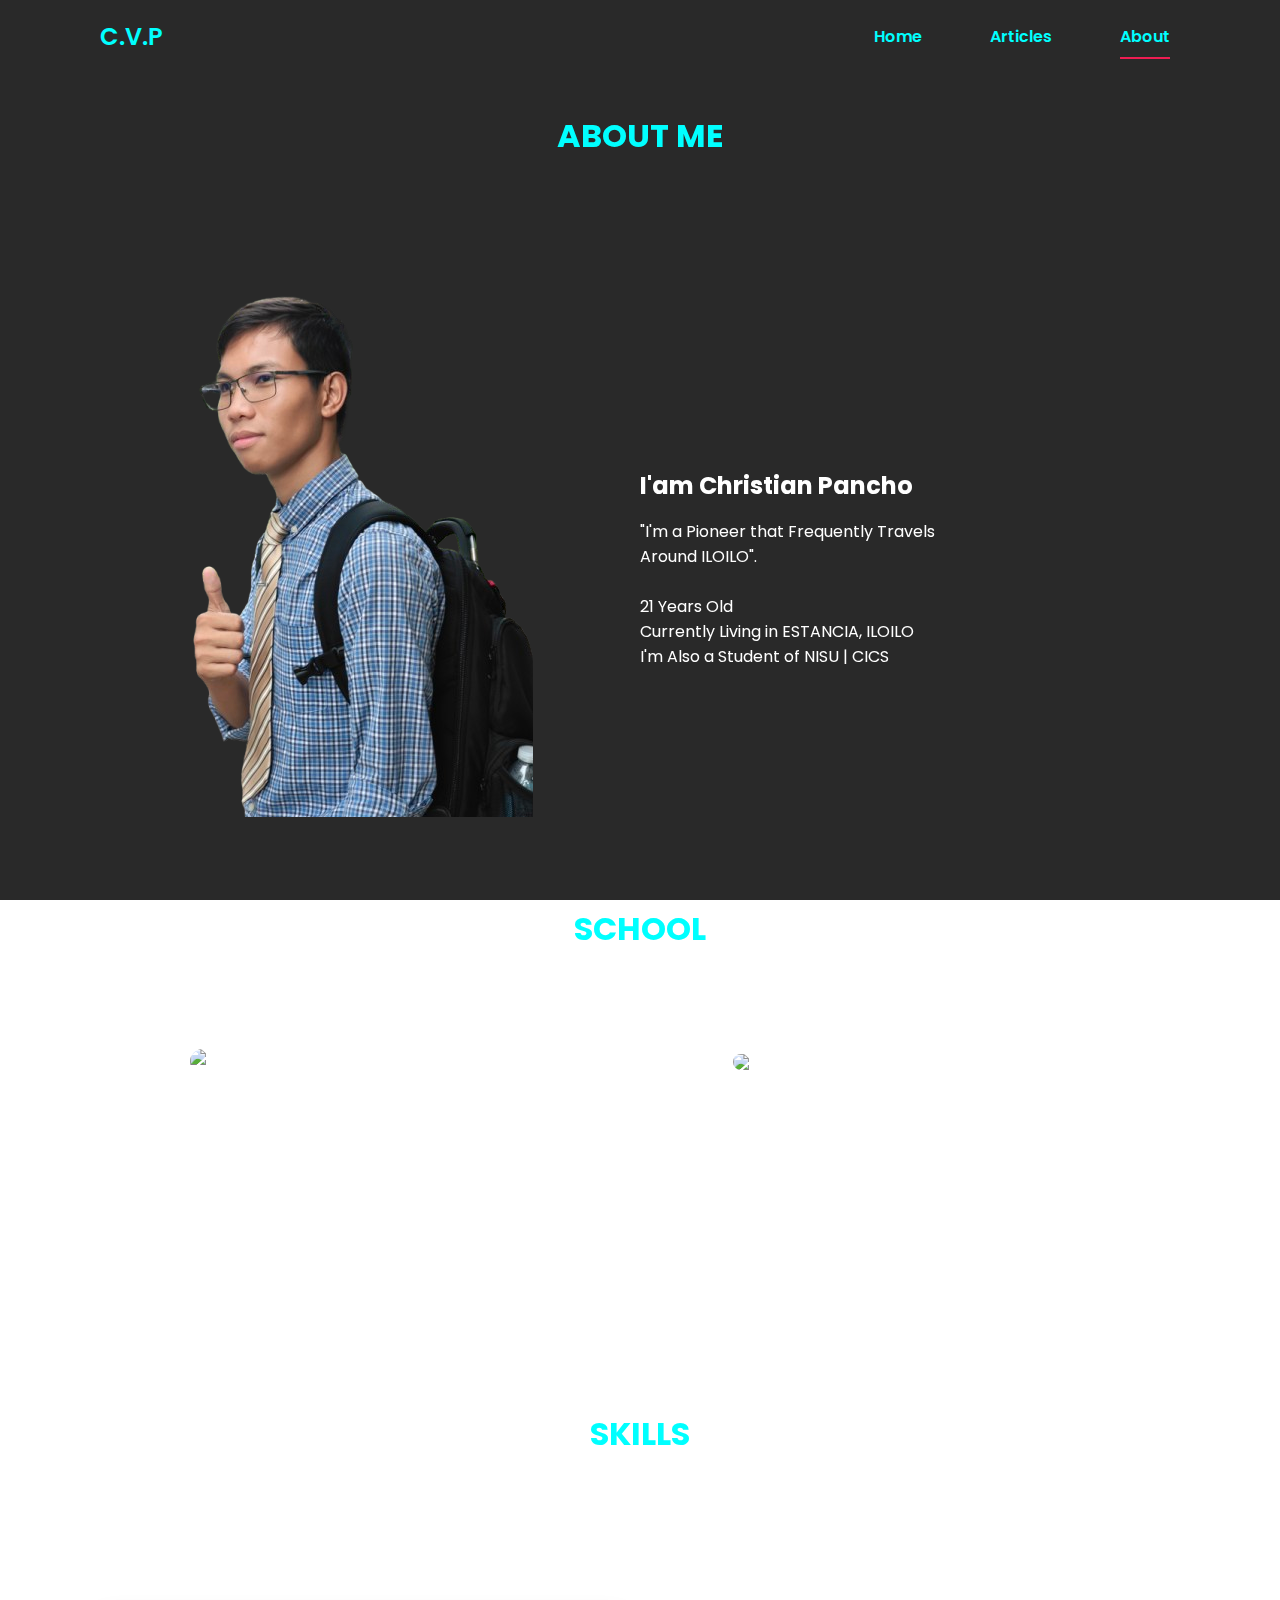
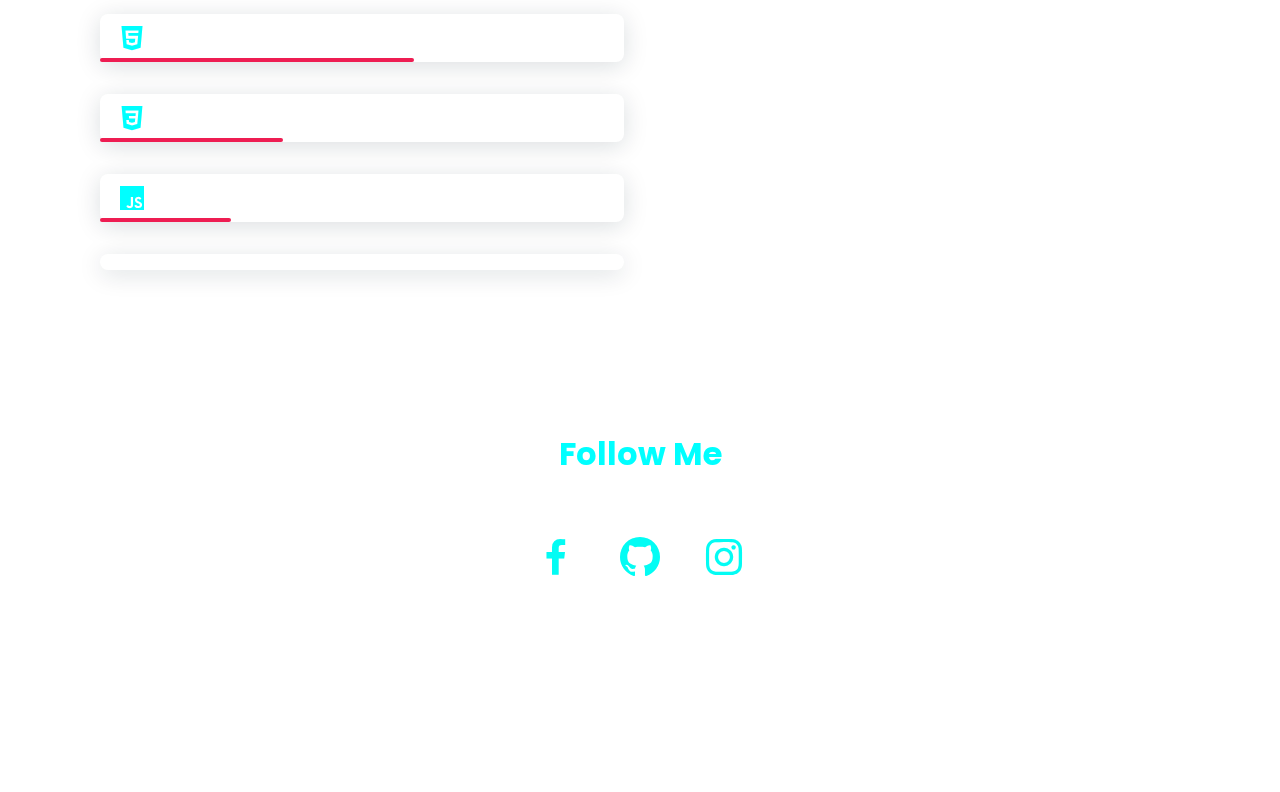
==== about.html @ 8de5f218 "Add files via upload" ====
<!DOCTYPE html>
<html lang="en">
    <head>

        <meta charset="UTF-8">
        <meta name="viewport" content="width=device-width, initial-scale=1.0">
        <meta name="description" content="Explore the Portfolio of Christian Pancho, a student at Northern Iloilo State University (NISU), College of Information and Computing Sciences (CICS), specializing in web development, software engineering, and tech innovation.">
        <meta name="keywords" content="Christian Pancho, NISU CICS, portfolio, web developer, software engineer, Northern Iloilo State University, CICS, student portfolio, tech projects, software development, programming, Iloilo, tech innovation">
        <meta name="next-size-adjust">

        <link rel="stylesheet" href="assets/css/styles.css">

        <!-- =====BOX ICONS===== -->
        <link href='https://cdn.jsdelivr.net/npm/boxicons@2.0.5/css/boxicons.min.css' rel='stylesheet'>
        <title>Christian Pancho | NISU CICS Student | Web Development Rookie</title>
        <script src="https://cdnjs.cloudflare.com/ajax/libs/bodymovin/5.12.2/lottie.min.js"></script>

    </head>
    <body>
        <!--===== HEADER =====-->
        <header class="l-header">
            <nav class="nav bd-grid">
                <div>
                    <a href="#" class="nav__logo">C.V.P</a>
                </div>

                <div class="nav__menu" id="nav-menu">
                    <ul class="nav__list">
                        <li class="nav__item"><a href="index.html" class="nav__link">Home</a></li>
                        <li class="nav__item"><a href="articles.html" class="nav__link">Articles</a></li>
                        <li class="nav__item"><a href="about.html" class="nav__link active-link">About</a></li>
                    </ul>
                </div>

                <div class="nav__toggle" id="nav-toggle">
                    <i class='bx bx-menu'></i>
                </div>
            </nav>
        </header>

        <main class="l-main">
            

            <!--===== ABOUT =====-->
            <section class="about section " id="about">
                <h2 class="section-title">ABOUT ME</h2>

                <div class="about__container bd-grid">
                    <div class="aboutpage__img">
                        <img src="assets/img/about.png" alt="About Christian Pancho - NISU CICS Student">
                    </div>
                    
                    <div class="text">
                        <h2 class="about__subtitle">I'am Christian Pancho</span></h2>
                        <p class="about__text">"I'm a Pioneer that Frequently Travels <br>Around ILOILO".<br><br>21 Years Old<br>Currently Living in ESTANCIA, ILOILO<br>I'm Also a Student of NISU | CICS </p>           
                    </div>                                   
                </div>
                
            </section>

            <section>
                <h2 class="section-title">SCHOOL</h2>
                <div class="about__container bd-grid">
                    <div class="aboutschool__img">
                        <img src="https://www.nisu.edu.ph/images/Graphics/nisu%20logo1.png" alt="About Christian Pancho - NISU CICS Student">
                        <div class="text">
                        <h2 class="about__subtitle">NISU: An Icon of Hope<br>for Development</span></h2>
                        <p class="about__text">Phone: 3970-314<br>Email Address: nisuadmin@nisu.edu.ph</p>
                        </div>
                    </div>
                    <div class="contact__container">
                        <div class="aboutschool__img">
                            <img src="https://scontent.fmnl4-7.fna.fbcdn.net/v/t39.30808-1/360086845_683240573818111_7868909198882179992_n.png?stp=c0.0.800.800a_dst-png_s200x200&_nc_cat=108&ccb=1-7&_nc_sid=f4b9fd&_nc_eui2=AeGIfN-j9g4hPpFPAaVgyRy394TUUOJ0ng_3hNRQ4nSeD48UrX81VrO9j6oNMx6yzEHNdZHaJjKprgZ0VyAKmvEV&_nc_ohc=6HytTj3nd78Q7kNvgF_RoV5&_nc_zt=24&_nc_ht=scontent.fmnl4-7.fna&_nc_gid=Ats-6H8x83IY8VyBXLS0TLE&oh=00_AYACq03VgGTXg43h66FiT2rL-QwhV1LV2ywZVbUmU0riaQ&oe=675DE94B">
                            <div class="text">
                            <h2 class="about__subtitle">ENHS: Estancia Natoinal<br>High School</span></h2>
                            <p class="about__text">Phone: 3970-567<br>Email Address: shs.estancianhs16@gmail.com</p>
                            </div>
                        </div>
                    </div>
                </div>
            </section>

            <!--===== SKILLS =====-->
            <section class="skills section" id="skills">
                <h2 class="section-title">SKILLS</h2>

                <div class="skills__container bd-grid">          
                    <div>
                        <h2 class="skills__subtitle">Rookie Skills</h2>
                        <p class="skills__text">I'm just a beginner in every Field of Programming.</p>
                        <div class="skills__data">
                            <div class="skills__names">
                                <i class='bx bxl-html5 skills__icon'></i>
                                
                                <span class="skills__name">HTML5</span>
                            </div>
                            <div class="skills__bar skills__html">

                            </div>
                            <div>
                                <span class="skills__percentage">60%</span>
                            </div>
                        </div>
                        <div class="skills__data">
                            <div class="skills__names">
                                <i class='bx bxl-css3 skills__icon'></i>
                                <span class="skills__name">CSS3</span>
                            </div>
                            <div class="skills__bar skills__css">
                                
                            </div>
                            <div>
                                <span class="skills__percentage">35%</span>
                            </div>
                        </div>
                        <div class="skills__data">
                            <div class="skills__names">
                                <i class='bx bxl-javascript skills__icon' ></i>
                                <span class="skills__name">JAVASCRIPT</span>
                            </div>
                            <div class="skills__bar skills__js">
                                
                            </div>
                            <div>
                                <span class="skills__percentage">25%</span>
                            </div>
                        </div>
                        <div class="skills__data">
                        </div>
                    </div>
                    
                    <div>              
                        <img src="assets/img/work3.jpg" alt="" class="skills__img">
                    </div>
                </div>
            </section>

            <!--===== CONTACT =====-->
            <section class="contact section" id="contact">
                <h2 class="section-title">Follow Me</h2>

                <div class="footer__social">
                    <a href="https://www.facebook.com/christian.pancho.5876" class="footer__icon"><i class='bx bxl-facebook'></i></a>
                    <a href="https://github.com/ChristianVP13" class="footer__icon"><i class='bx bxl-github' ></i></a>
                    <a href="https://www.instagram.com/pvchris08/" class="footer__icon"><i class='bx bxl-instagram' ></i></a>
            </div>
            </section>
        </main>

        <!--===== FOOTER =====-->
        <footer class="footer">
            <p class="footer__title">CHRISTIAN</p>
            <p class="footer__copy">&#169; Christian Pancho | NISU, CICS</p>
        </footer>


        <!--===== SCROLL REVEAL =====-->
        <script src="https://unpkg.com/scrollreveal"></script>

        <!--===== MAIN JS =====-->
        <script src="assets/js/main.js"></script>
    </body>
</html>
---- assets/css/styles.css ----
/*===== GOOGLE FONTS =====*/
@import url("https://fonts.googleapis.com/css2?family=Poppins:wght@400;600;700&display=swap");
/*===== VARIABLES CSS =====*/
:root {
  --header-height: 3rem;
  --font-semi: 600;
  /*===== Colors =====*/
  /*Purple 260 - Red 355 - Blue 224 - Pink 340*/
  /* HSL color mode */
  --hue-color: 224;
  --first-color: #ee1d52;
  --second-color: cyan;
  /*===== Font =====*/
  --body-font: "Poppins", sans-serif;
  --big-font-size: 2rem;
  --h2-font-size: 1.25rem;
  --normal-font-size: .938rem;
  --smaller-font-size: .75rem;
  /*===== Margenes =====*/
  --mb-2: 1rem;
  --mb-4: 2rem;
  --mb-5: 2.5rem;
  --mb-6: 3rem;
  /*===== z index =====*/
  --z-fixed: 100;
}
@media screen and (min-width: 968px) {
  :root {
    --big-font-size: 3.5rem;
    --h2-font-size: 2rem;
    --normal-font-size: 1rem;
    --smaller-font-size: .875rem;
  }
}

/*===== BASE =====*/
*, ::before, ::after {
  box-sizing: border-box;
}

html {
  scroll-behavior: smooth;
}

/*==Text Effects==*/
#dynamic-text {
    color: #03fcf4;
    font-weight: bold;
    display: inline-block;
}

.cursor {
    display: inline-block;
    color: #03fcf4;
    font-weight: bold;  
    animation: blink 0.8s steps(2) infinite;
}

/* Smooth cursor blinking */
@keyframes blink {
    50% {
        opacity: 0;
    }
}

/* Waving Hand effect */

.greeting-container {
    display: inline-flex; /* Aligns "Hi," and the animation horizontally */
    align-items: center; /* Centers vertically */
    gap: 5px; /* Space between text and animation */
}

#waving-hand {
    width: 80px; /* Adjust the size of the waving hand animation */
    height: 80px;
}

body {
  margin: var(--header-height) 0 0 0;
  font-family: var(--body-font);
  font-size: var(--normal-font-size);
  color: #fff; /* Font color */
  min-height: 100vh; /* Ensures full height */
  display: flex;
  flex-direction: column;
  position: relative;
  z-index: 1; /* Ensure content stays above the background */
}

body::before {
  content: "";
  position: fixed;
  top: 0;
  left: 0;
  width: 100%;
  height: 100%;
  background: #292929;
  z-index: -1; /* Place behind the content */
}
main {
      flex: 10;
}

h1, h2, p {
  margin: 0;
}

ul {
  margin: 0;
  padding: 0;
  list-style: none;
}

a {
  text-decoration: none;
}

img {
  max-width: 100%;
  height: auto;
  display: block;
}

/*===== CLASS CSS ===== */
.section-title {
  position: relative;
  font-size: 2rem;
  color: cyan;
  margin-top: var(--mb-2);
  margin-bottom: var(--mb-4);
  text-align: center;
}

.section {
  padding-top: 3rem;
  padding-bottom: 2rem;
}

/*===== LAYOUT =====*/
.bd-grid {
  max-width: 1080px;
  display: grid;
  margin-left: var(--mb-2);
  margin-right: var(--mb-2);
}

.l-header {
  width: 100%;
  position: fixed;
  top: 0;
  left: 0;
  z-index: var(--z-fixed);
  background-color: #292929;
}

/*===== NAV =====*/
.nav {
  height: var(--header-height);
  display: flex;
  justify-content: space-between;
  align-items: center;
  font-weight: var(--font-semi);
}
@media screen and (max-width: 767px) {
  .nav__menu {
    position: fixed;
    top: var(--header-height);
    right: -100%;
    width: 80%;
    height: 100%;
    padding: 2rem;
    background-color: #292929;
    transition: 0.5s;
  }
}
.nav__item {
  margin-bottom: var(--mb-4);
  padding: 10px;
  text-align: center;
}
.nav__link {
  position: relative;
  color: cyan;
}
.nav__link:hover {
  position: relative;
}
.nav__link:hover::after {
  position: absolute;
  content: "";
  width: 100%;
  height: 0.18rem;
  left: 0;
  top: 2rem;
  background-color: var(--first-color);
}
.nav__logo {
  color: cyan;
  font-size: 24px;
}
.dot {
  color: #ee1d52;
}
.nav__toggle {
  color: var(--second-color);
  font-size: 1.5rem;
  cursor: pointer;
}

/*Active menu*/
.active-link::after {
  position: absolute;
  content: "";
  width: 100%;
  height: 0.18rem;
  left: 0;
  top: 2rem;
  background-color: var(--first-color);
}

/*=== Show menu ===*/
.show {
  right: 0;
}

/*===== HOME =====*/
.home {
  margin-top: 10rem;
  position: relative;
  row-gap: 5rem;
  padding: 4rem 0 5rem;
}
.home__data {
  align-self: center;
}
.home__title {
  font-size: var(--big-font-size);
  margin-bottom: var(--mb-5);
}
.home__title-color {
  color: var(--first-color);
}
.home__social {
  display: flex;
  flex-direction: column;
}
.home__social-icon {
  width: max-content;
  margin-bottom: var(--mb-2);
  font-size: 4rem;
  color: var(--second-color);
}
.home__social-icon:hover {
  color: var(--first-color);
}
.home__img {
  position: absolute;
  right: 0;
  bottom: 0;
  width: 260px;
}
.home__blob {
  fill: var(--first-color);
}
.home__blob-img {
  width: 360px;
}

/*BUTTONS*/
.btn {
  display: inline-block;
  background-color: var(--first-color);
  color: #fff;
  padding: 0.75rem 2.5rem;
  font-weight: var(--font-semi);
  border-radius: 1rem;
  transition: 0.3s;
  margin-top: 1rem;
  margin-bottom: 4rem;
}
.btn:hover {
  box-shadow: 0px 10px 36px rgba(0, 0, 0, 0.15);
}

/* ===== ARTICLES =====*/
.articles__container {
  border: 1px solid #fff;
  border-radius: 1rem;
  row-gap: 2rem;
  text-align: center;
  margin-bottom: 1.5rem;
  margin-bottom: 1.5rem;
  margin-left: 1.5rem;
  margin-right: 1.5rem;
}
.articles__subtitle {
  margin-bottom: var(--mb-2);
  margin-top: 5rem;
}
.articles__img {
  margin: 1rem;
  justify-self: center;
}
.articles__img img {
  margin: auto;
  size: 100px;
  border-radius: 1rem;
}

/* ===== ABOUT =====*/
.about__container {
  row-gap: 2rem;
  text-align: center;
  margin-bottom: 1.5rem;
  margin-bottom: 1.5rem;
  margin-left: 1.5rem;
  margin-right: 1.5rem;
}
.about__subtitle {
  margin-bottom: var(--mb-2);
  margin-top: 5rem;
}
.about__img {
  margin: 1rem;
  justify-self: center;
}
.about__img img {
  margin: auto;
  size: 100px;
  border-radius: 1rem;
}
.aboutschool__img {
  margin: 1rem;
  justify-self: center;
}
.aboutschool__img img {
  margin: auto;
  size: 100px;
  border-radius: 8rem;
}

/* ===== SKILLS =====*/
.skills__container {
  row-gap: 2rem;
  text-align: center;
}
.skills__subtitle {
  margin-bottom: var(--mb-2);
}
.skills__text {
  margin-bottom: var(--mb-4); 
}
.skills__data {
  display: flex;
  justify-content: space-between;
  align-items: center;
  position: relative;
  font-weight: var(--font-semi);
  padding: 0.5rem 1rem;
  margin-bottom: var(--mb-4);
  border-radius: 0.5rem;
  box-shadow: 0px 4px 25px rgba(14, 36, 49, 0.15);
}
.skills__icon {
  font-size: 2rem;
  margin-right: var(--mb-2);
  color: cyan;
}
.skills__names {
  display: flex;
  align-items: center;
}
.skills__bar {
  position: absolute;
  left: 0;
  bottom: 0;
  background-color: var(--first-color);
  height: 0.25rem;
  border-radius: 0.5rem;
  z-index: var(--z-back);
}
.skills__html {
  width: 60%;
}
.skills__css {
  width: 35%;
}
.skills__js {
  width: 25%;
}
.skills__img {
  border-radius: 2rem;
}

/* ===== WORK =====*/
.work__container {
  row-gap: 2rem;
}
.work__img {
  box-shadow: 0px 4px 25px rgba(14, 36, 49, 0.15);
  border-radius: 0.5rem;
  overflow: hidden;
}
.work__img img {
  transition: 1s;
}
.work__img img:hover {
  transform: scale(1.1);
}

/* ===== CONTACT =====*/
.contact__input {
  width: 100%;
  font-size: var(--normal-font-size);
  font-weight: var(--font-semi);
  padding: 1rem;
  border-radius: 0.5rem;
  border: 1.5px solid var(--second-color);
  outline: none;
  margin-bottom: var(--mb-4);
}
.contact__button {
  display: block;
  border: none;
  outline: none;
  font-size: var(--normal-font-size);
  cursor: pointer;
  margin-left: auto;
}

/* ===== FOOTER =====*/
.footer {
  color: #fff;
  text-align: center;
  font-weight: var(--font-semi);
  padding: 1rem;
}
.footer__social {
  margin-bottom: var(--mb-4);
  text-align: center;
}
.footer__icon {
  font-size: 3rem;
  color: #03fcf4;
  margin: 0 var(--mb-2);
}
.footer__icon:hover {
  color: var(--first-color);
}
.footer__copy {
  font-size: 1rem;
}

/* ===== MEDIA QUERIES=====*/
@media screen and (max-width: 320px) {
  .home {
    row-gap: 2rem;
  }
  .home__img {
    width: 200px;
  }
}
@media screen and (min-width: 720px) {
  .home {
    padding: 4rem 0 2rem;
  }
  .home__social {
    padding-top: 0;
    padding-bottom: 2.5rem;
    flex-direction: row;
    align-self: flex-end;
  }
  .home__social-icon {
    margin-bottom: 0;
    margin-right: var(--mb-4);
  }
  .home__img {
    width: 300px;
    bottom: 25%;
  }
  .about__container {
    grid-template-columns: repeat(2, 1fr);
    align-items: center;
    text-align: initial;
  }
  .skills__container {
    grid-template-columns: 0.7fr;
    justify-content: center;
    column-gap: 1rem;
  }
  .work__container {
    grid-template-columns: repeat(2, 1fr);
    column-gap: 2rem;
    padding-top: 2rem;
  }
  .contact__form {
    width: 360px;
    padding-top: 2rem;
  }
  .contact__container {
    justify-items: center;
  }
}
@media screen and (min-width: 768px) {
  body {
    margin: 2rem;
  }
  .section {
    padding-top: 4rem;
    padding-bottom: 3rem;
  }
  .section-title {
    margin-bottom: var(--mb-6);
  }
  .section-title::after {
    width: 80px;
    top: 3rem;
  }
  .nav {
    height: calc(var(--header-height) + 1.5rem);
  }
  .nav__list {
    display: flex;
    padding-top: 0;
  }
  .nav__item {
    margin-left: var(--mb-6);
    margin-bottom: 0;
  }
  .nav__toggle {
    display: none;
  }
  .nav__link {
    color: var(--second-color);
  }
  .home {
    padding: 8rem 0 2rem;
  }
  .home__img {
    width: 400px;
    bottom: 10%;
  }
  .about__container {
    padding-top: 2rem;
  }
  .about__img img {
    width: 300px;
  }
  .skills__container {
    grid-template-columns: repeat(2, 1fr);
    column-gap: 2rem;
    align-items: center;
    text-align: initial;
  }
  .work__container {
    grid-template-columns: repeat(3, 1fr);
    column-gap: 2rem;
  }
}
@media screen and (min-width: 992px) {
  .bd-grid {
    margin-left: auto;
    margin-right: auto;
  }
  .home {
    padding: 10rem 0 2rem;
  }
  .home__img {
    width: 450px;
  }
}
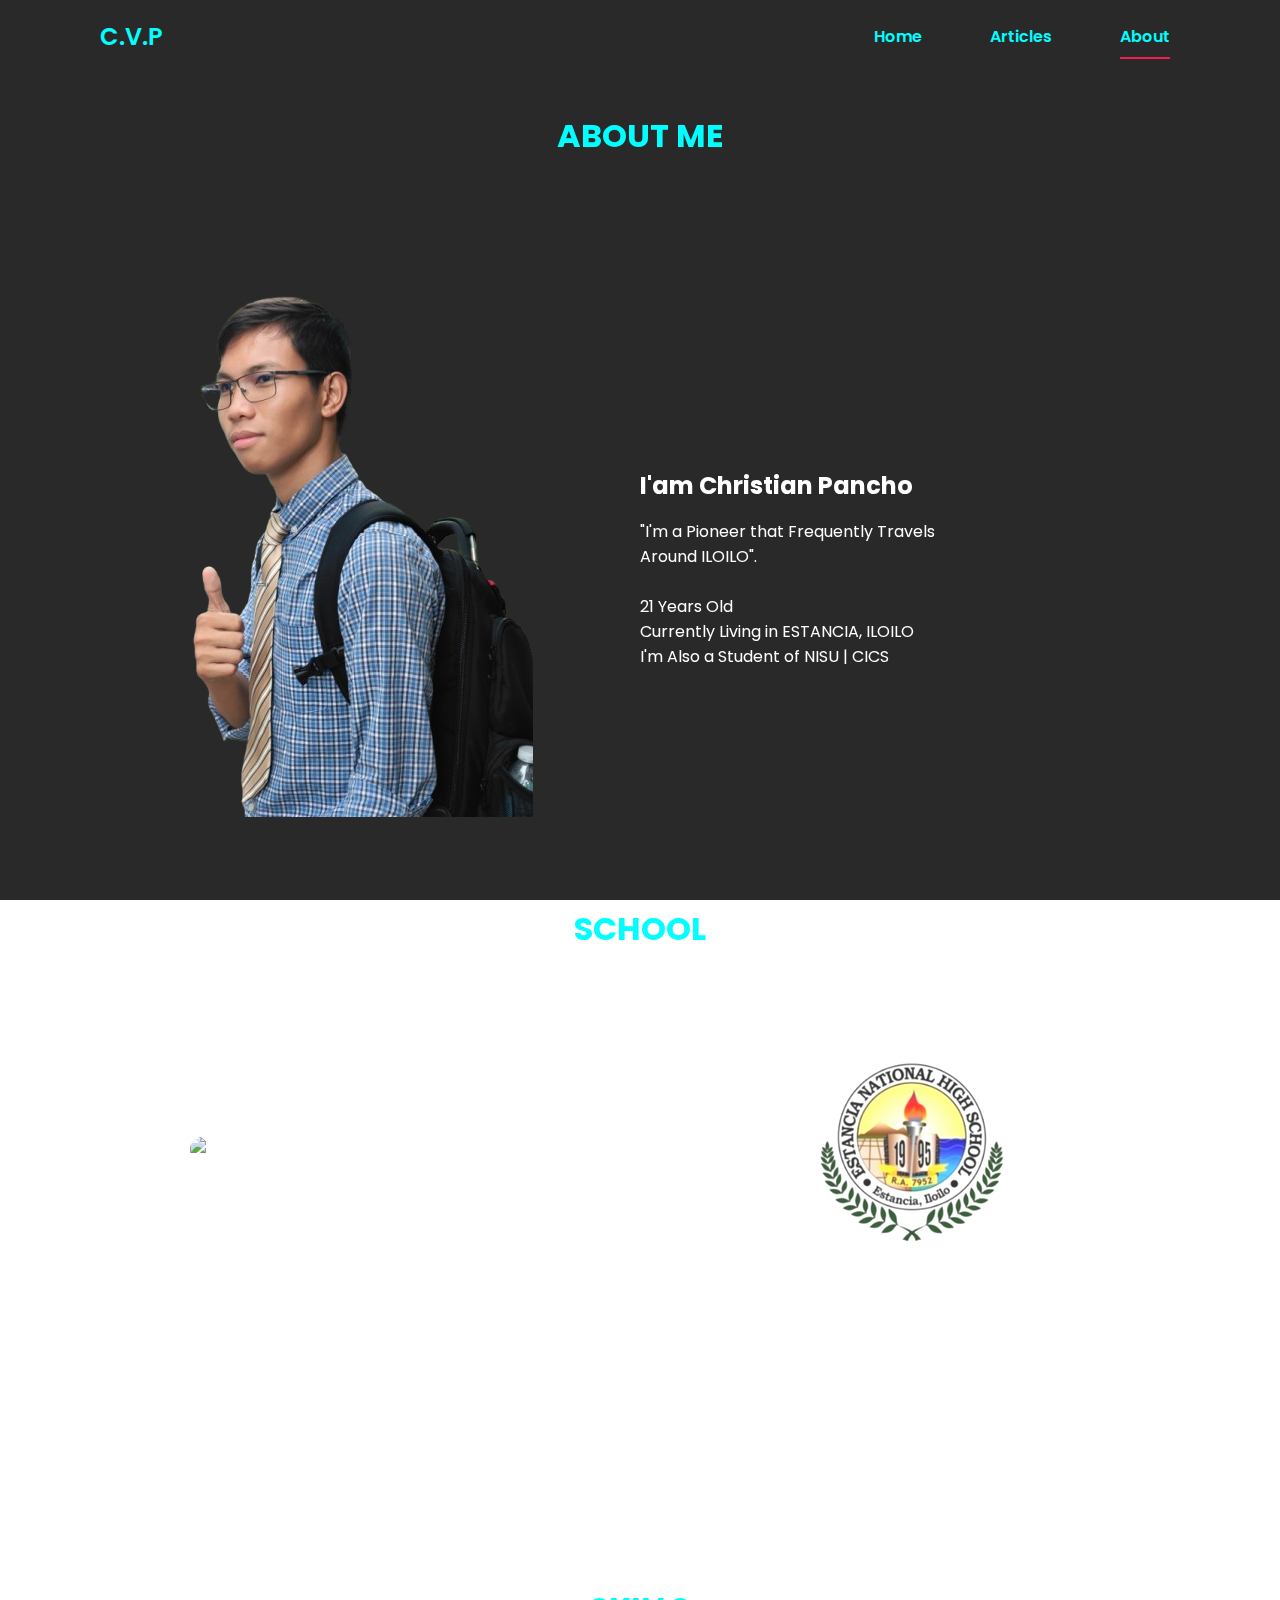
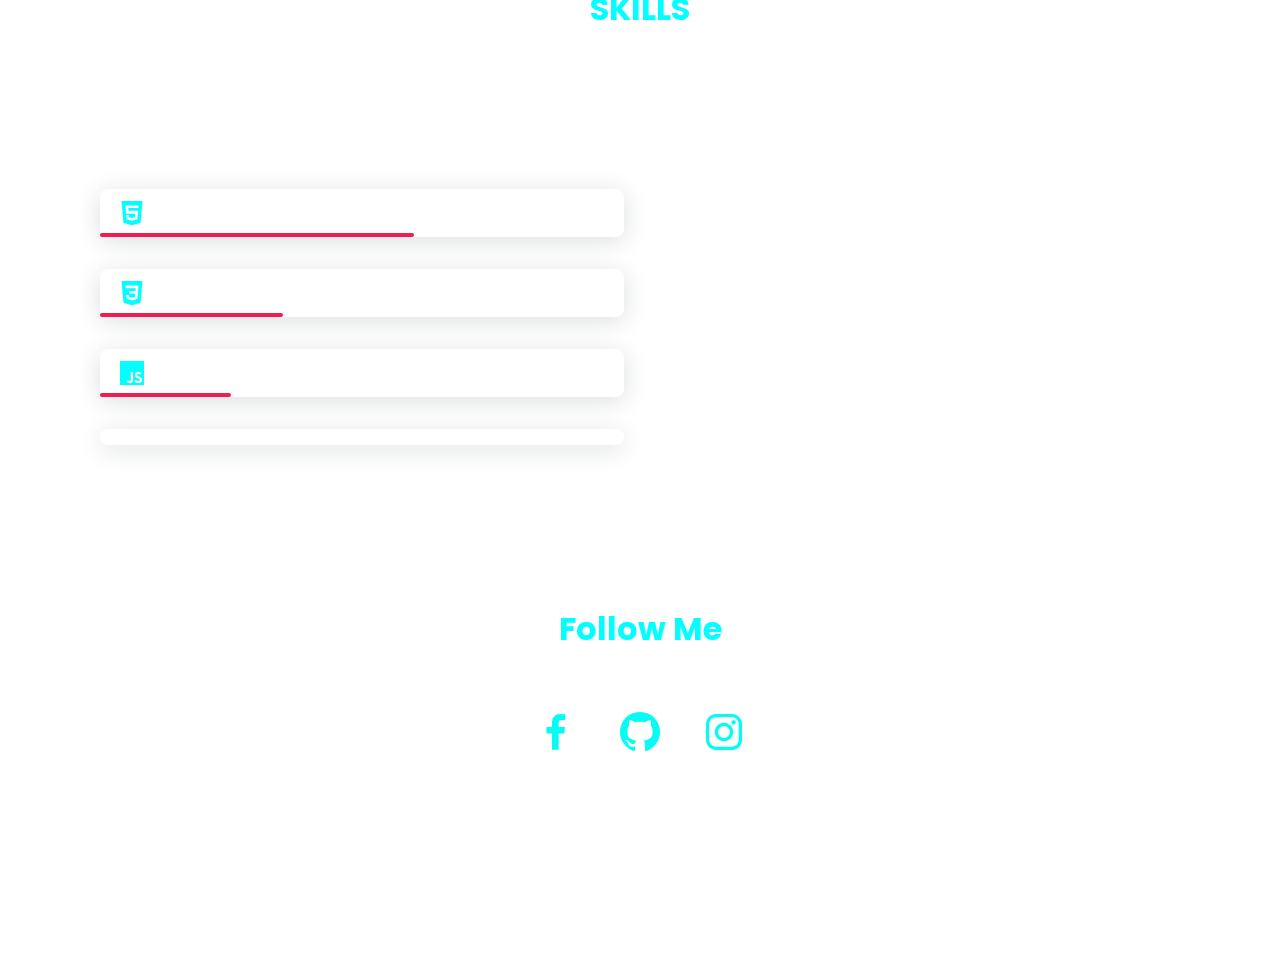
==== commit 144954c7: "Update about.html" ====
--- a/about.html
+++ b/about.html
@@ -70,7 +70,7 @@
                     </div>
                     <div class="contact__container">
                         <div class="aboutschool__img">
-                            <img src="https://scontent.fmnl4-7.fna.fbcdn.net/v/t39.30808-1/360086845_683240573818111_7868909198882179992_n.png?stp=c0.0.800.800a_dst-png_s200x200&_nc_cat=108&ccb=1-7&_nc_sid=f4b9fd&_nc_eui2=AeGIfN-j9g4hPpFPAaVgyRy394TUUOJ0ng_3hNRQ4nSeD48UrX81VrO9j6oNMx6yzEHNdZHaJjKprgZ0VyAKmvEV&_nc_ohc=6HytTj3nd78Q7kNvgF_RoV5&_nc_zt=24&_nc_ht=scontent.fmnl4-7.fna&_nc_gid=Ats-6H8x83IY8VyBXLS0TLE&oh=00_AYACq03VgGTXg43h66FiT2rL-QwhV1LV2ywZVbUmU0riaQ&oe=675DE94B">
+                            <img src="assets/img/ENHS.png">
                             <div class="text">
                             <h2 class="about__subtitle">ENHS: Estancia Natoinal<br>High School</span></h2>
                             <p class="about__text">Phone: 3970-567<br>Email Address: shs.estancianhs16@gmail.com</p>
--- a/assets/css/styles.css
+++ b/assets/css/styles.css
@@ -226,45 +226,59 @@
 
 /*===== HOME =====*/
 .home {
-  margin-top: 10rem;
-  position: relative;
+  display: flex;
+  flex-direction: column;
+  align-items: center;
   row-gap: 5rem;
-  padding: 4rem 0 5rem;
-}
+  padding: 4rem 1rem 5rem; /* Added padding to ensure proper spacing on smaller screens */
+}
+
 .home__data {
   align-self: center;
-}
+  text-align: center;
+}
+
 .home__title {
   font-size: var(--big-font-size);
   margin-bottom: var(--mb-5);
 }
+
 .home__title-color {
   color: var(--first-color);
 }
+
 .home__social {
   display: flex;
-  flex-direction: column;
-}
+  flex-direction: column; /* Stack social icons vertically */
+  align-items: center;
+  row-gap: var(--mb-2); /* Adjusted for consistent spacing */
+}
+
 .home__social-icon {
   width: max-content;
-  margin-bottom: var(--mb-2);
   font-size: 4rem;
   color: var(--second-color);
 }
+
 .home__social-icon:hover {
   color: var(--first-color);
 }
+
 .home__img {
-  position: absolute;
-  right: 0;
-  bottom: 0;
-  width: 260px;
-}
+  position: relative; /* Removed absolute positioning for better stacking */
+  width: auto; /* Makes the image responsive */
+  max-width: 768px; /* Ensures it doesn't exceed a reasonable size */
+  margin-top: auto; /* Adds spacing below other content */
+  padding: auto;
+}
+
 .home__blob {
   fill: var(--first-color);
 }
+
 .home__blob-img {
-  width: 360px;
+  width: auto; /* Makes the blob image responsive */
+  max-width: 768px; /* Ensures it fits within the screen */
 }
 
 /*BUTTONS*/
@@ -285,7 +299,7 @@
 
 /* ===== ARTICLES =====*/
 .articles__container {
-  border: 1px solid #fff;
+  border: 1px solid #474747;
   border-radius: 1rem;
   row-gap: 2rem;
   text-align: center;
@@ -453,31 +467,39 @@
 }
 
 /* ===== MEDIA QUERIES=====*/
-@media screen and (max-width: 320px) {
+@media screen and (max-width: 768px) { 
   .home {
     row-gap: 2rem;
+    align-items: center;
   }
   .home__img {
-    width: 200px;
-  }
-}
-@media screen and (min-width: 720px) {
+    width: auto; /* Let the image resize automatically */
+    height: auto;
+    max-width: 100%; /* Prevent it from overflowing its container */
+    max-height: 100%;
+  }
+}
+@media screen and (min-width: 768px) {
+  .home__data {
+    display: block; /* Ensure it's visible */
+  }
   .home {
     padding: 4rem 0 2rem;
   }
   .home__social {
-    padding-top: 0;
-    padding-bottom: 2.5rem;
+    padding-bottom: 10rem;
     flex-direction: row;
-    align-self: flex-end;
+    align-self: center;
   }
   .home__social-icon {
     margin-bottom: 0;
     margin-right: var(--mb-4);
   }
   .home__img {
-    width: 300px;
-    bottom: 25%;
+    width: auto; /* Let the image resize automatically */
+    height: auto;
+    max-width: 100%; /* Prevent it from overflowing its container */
+    max-height: 100%;
   }
   .about__container {
     grid-template-columns: repeat(2, 1fr);
@@ -569,4 +591,4 @@
   .home__img {
     width: 450px;
   }
-}+}
